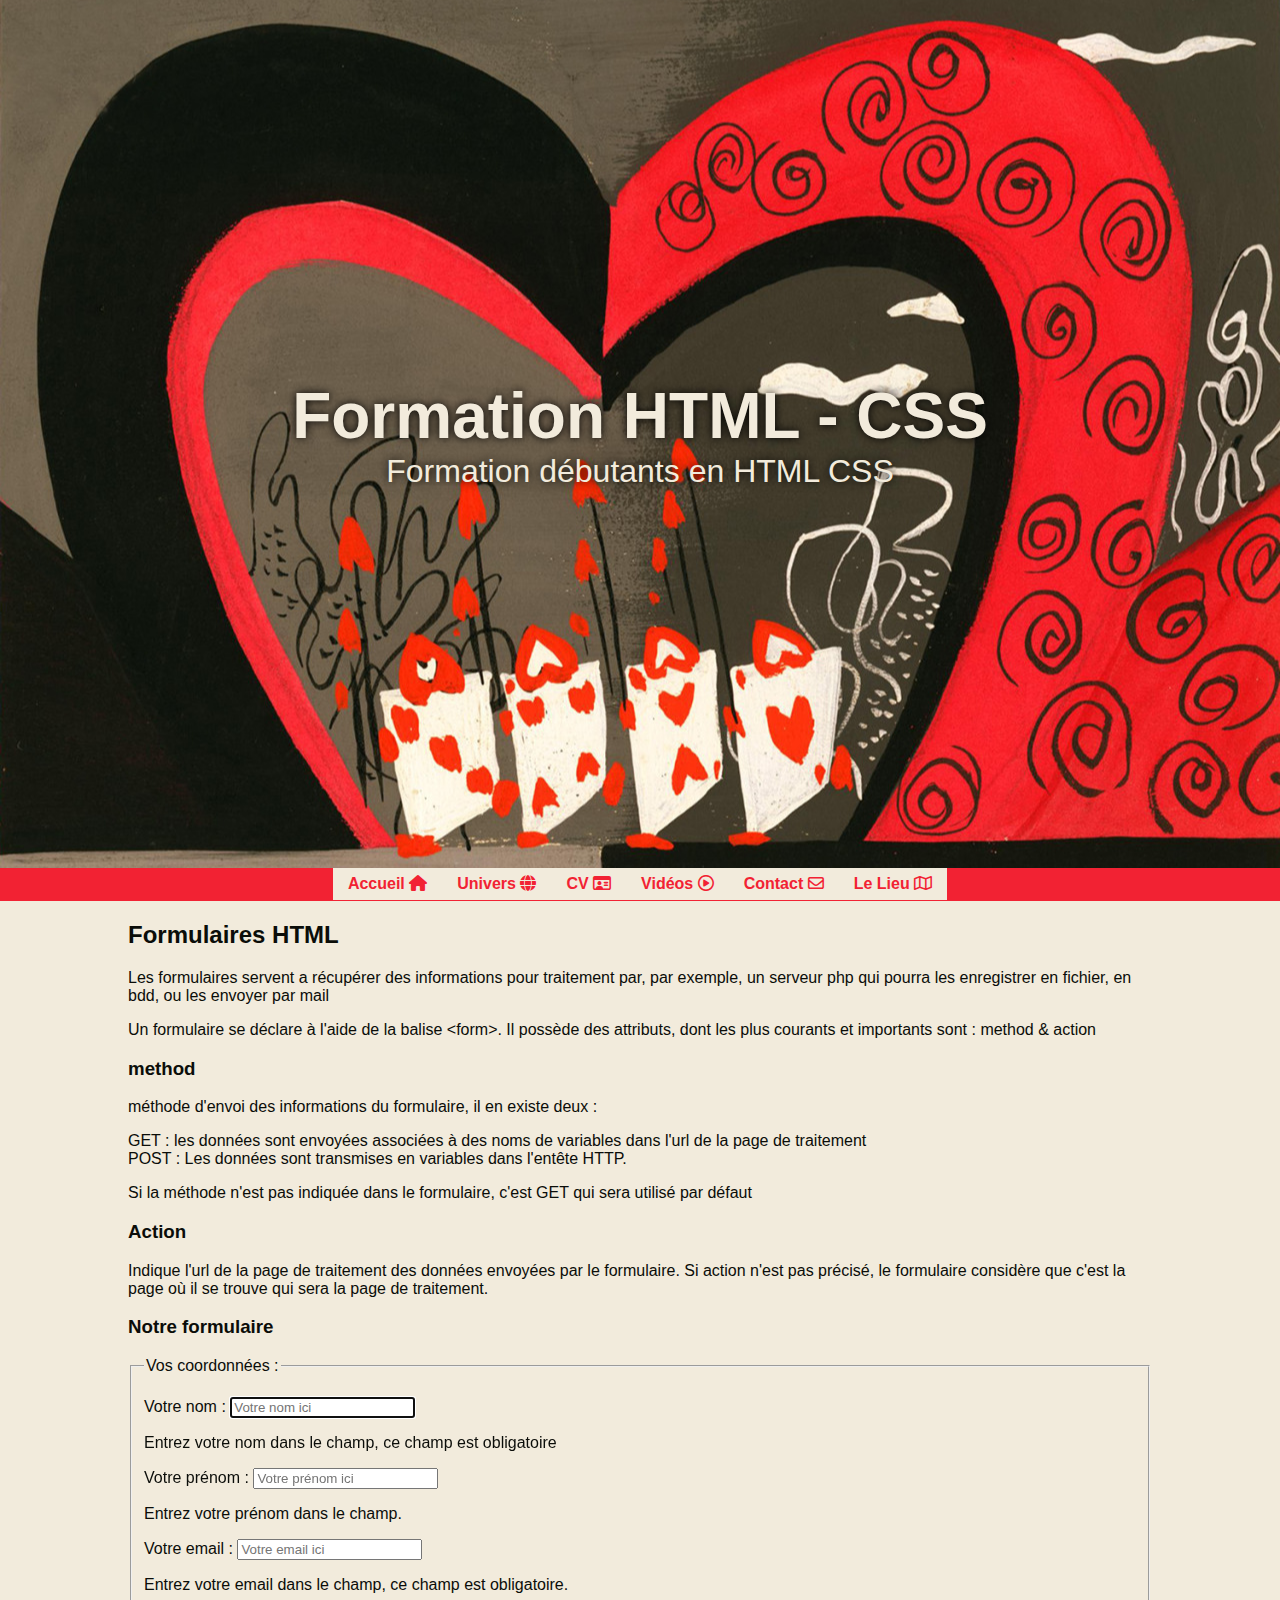
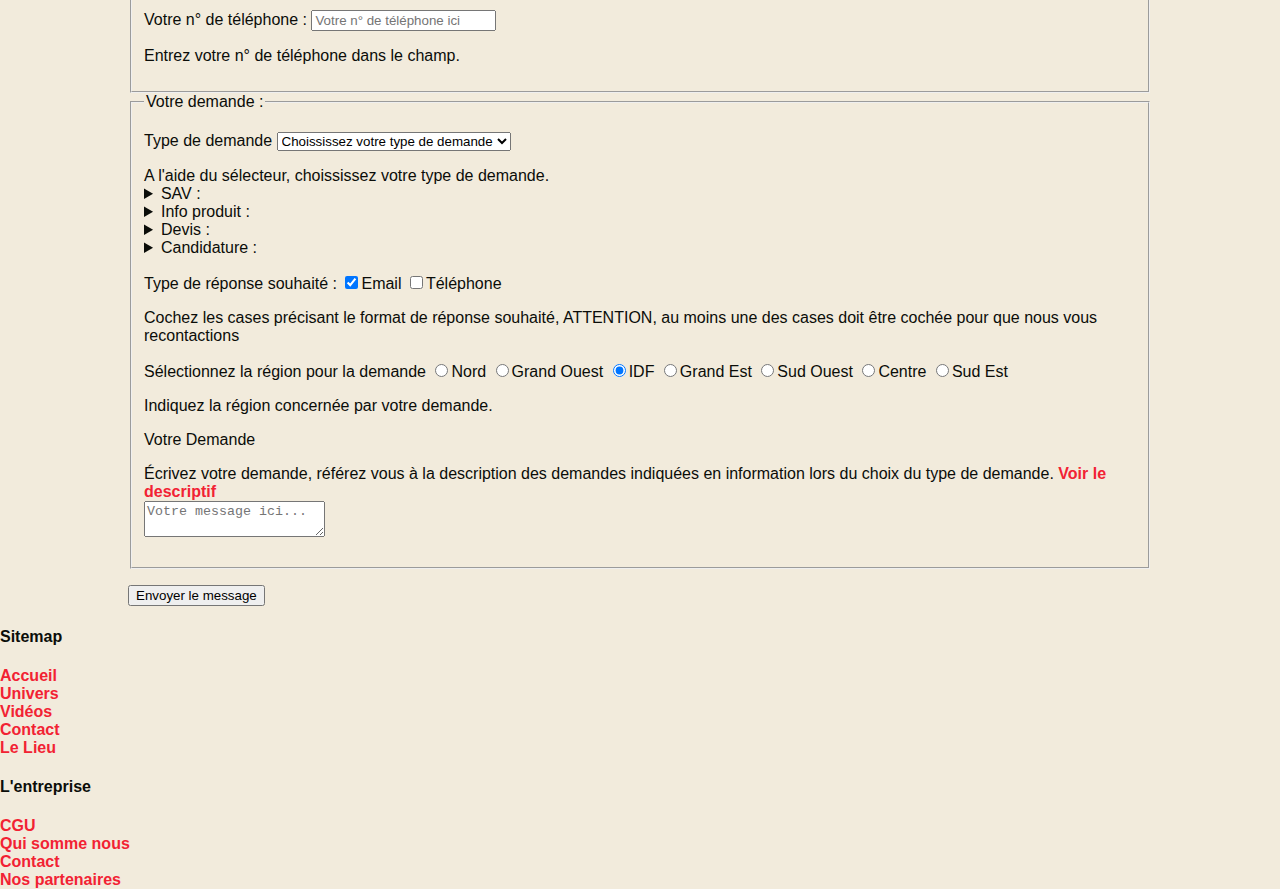
==== contact.html @ 5867495c "formulaire : architecture" ====
<!DOCTYPE html>
<html lang="fr">

<head>
    <meta charset="UTF-8" />
    <meta name="viewport" content="width=device-width, initial-scale=1.0" />
    <meta keywords="formation html css débutant débutants" />
    <title>Formation HTML CSS - introduction</title>
    <!-- commentaire en HTML -->
    <!--
        ici que l'on appelle les ressources vers :
            - fichiers de style .css
            - fichiers de scripts javascript .js
    -->
    <link rel="stylesheet" href="./css/style.css" />
</head>

<body>
    <header>
        <h1>Formation HTML - CSS</h1>
        <small>Formation débutants en HTML CSS</small>
    </header>
    <nav>
        <ul>
            <li>
                <a href="./index.html" target="_self" title="Lien vers la page d'accueil">
                    Accueil <i class="fa-solid fa-house"></i>
                </a>
            </li>
            <li>
                <a href="./univers.html" target="_self" title="Lien vers la description de l'univers">
                    Univers <i class="fa-solid fa-globe"></i>
                </a>
            </li>
            <li>
                <a href="./cv.html" target="_self" title="Lien vers le cv du webmaster">
                    CV <i class="fa-regular fa-id-card"></i>
                </a>
            </li>
            <li>
                <a href="./extrait.html" target="_self" title="Lien vers des extraits vidéos">
                    Vidéos <i class="fa-regular fa-circle-play"></i>
                </a>
            </li>
            <li>
                <a href="./contact.html" target="_self" title="Lien vers le formulaire de contact">
                    Contact <i class="fa-regular fa-envelope"></i>
                </a>
            </li>
            <li>
                <a href="./localisation.html" target="_self" title="Lien vers l'accès du lieu">
                    Le Lieu <i class="fa-regular fa-map"></i>
                </a>
            </li>
        </ul>
    </nav>
    <main>
        <section>
            <article>
                <header>
                    <h2>Formulaires HTML</h2>
                </header>
                <main>
                    <p>
                        Les formulaires servent a récupérer des informations pour traitement par, par exemple,
                        un serveur php qui pourra les enregistrer en fichier, en bdd, ou les envoyer par mail
                    </p>
                    <p>
                        Un formulaire se déclare à l'aide de la balise &lt;form&gt;. Il possède des attributs,
                        dont les plus courants et importants sont : method & action
                    </p>
                    <h3>method</h3>
                    <p>
                        méthode d'envoi des informations du formulaire, il en existe deux :
                    </p>
                    <ul>
                        <li>GET : les données sont envoyées associées à des
                            noms de variables dans l'url de la page de traitement</li>
                        <li>POST : Les données sont transmises en variables dans
                            l'entête HTTP.
                        </li>
                    </ul>
                    <p>
                        Si la méthode n'est pas indiquée dans le formulaire,
                        c'est GET qui sera utilisé par défaut
                    </p>
                    <h3>Action</h3>
                    <p>
                        Indique l'url de la page de traitement des données envoyées par le formulaire.
                        Si action n'est pas précisé, le formulaire considère que c'est la page où il
                        se trouve qui sera la page de traitement.
                    </p>
                    <h3>Notre formulaire</h3>
                    <form method="get" action="">
                        <fieldset>
                            <legend>
                                Vos coordonnées :
                            </legend>
                            <p>
                                <label for="nom">Votre nom : </label> 
                                <input type="text" name="nom" id="nom" placeholder="Votre nom ici" aria-describedby="#nom-aide" required autofocus />
                                <div class="form-help" id="nom-aide">
                                    Entrez votre nom dans le champ, ce champ est obligatoire
                                </div>
                            </p>
                            <p>
                                <label for="prenom">Votre prénom : </label> 
                                <input type="text" name="prenom" id="prenom" placeholder="Votre prénom ici" aria-describedby="#nom-aide" />
                                <div class="form-help" id="prenom-aide">
                                    Entrez votre prénom dans le champ.
                                </div>
                            </p>
                            <p>
                                <label for="email">Votre email : </label> 
                                <input type="email" 
                                    name="email" id="email" 
                                    placeholder="Votre email ici" 
                                    aria-describedby="#email-aide" 
                                    pattern="[a-zA-Z0-9._-]+@[a-zA-Z0-9._-]+.[a-zA-Z.]{2,15}" 
                                    required />
                                <div class="form-help" id="email-aide">
                                    Entrez votre email dans le champ, ce champ est obligatoire.
                                </div>
                            </p>
                            <p>
                                <label for="telephone">Votre n° de téléphone : </label> 
                                <input type="tel" name="telephone" id="telephone" placeholder="Votre n° de téléphone ici" aria-describedby="#telephone-aide" />
                                <div class="form-help" id="telephone-aide">
                                    Entrez votre n° de téléphone dans le champ.
                                </div>
                            </p>
                        </fieldset>
                        <fieldset>
                            <legend>
                                Votre demande :
                            </legend>
                            <p>
                                <label for="type-demande">
                                    Type de demande
                                </label>
                                <select name="type-demande" id="type-demande" aria-describedby="#type-demande-aide">
                                    <option value="">Choississez votre type de demande</option>
                                    <option value="sav">Service Après-vente</option>
                                    <option value="info-produit">Information sur un produit</option>
                                    <option value="devis">Demande de devis</option>
                                    <option value="contact-rh">Candidature</option>
                                </select>
                                <div class="form-help" id="type-demande-aide">
                                    A l'aide du sélecteur, choississez votre type de demande.
                                    <details>
                                        <summary>SAV :</summary>
                                        Indiquez le n° de série du produit, la date d'achat, et le problème rencontré dans le message
                                    </details>
                                    <details>
                                        <summary>Info produit :</summary>
                                        Indiquez le nom du produit, et le type d'information désiré dans le message
                                    </details>
                                    <details>
                                        <summary>Devis :</summary>
                                        Décrivez votre devis (produit, utilisation prévue, détails de conception) dans le message
                                    </details>
                                    <details>
                                        <summary>Candidature :</summary>
                                        Décrivez le poste recherché dans le message
                                    </details>
                                </div>
                            </p>
                            <p>
                                <label>Type de réponse souhaité : </label>
                                <input type="checkbox" value="email" name="reponse-email" aria-describedby="#reponse-aide" checked><label for="reponse-email">Email</label>
                                <input type="checkbox" value="telephone" name="reponse-telephone" aria-describedby="#reponse-aide"><label for="reponse-telephone">Téléphone</label>
                                <div class="form-help" id="reponse-aide">
                                    Cochez les cases précisant le format de réponse souhaité, ATTENTION, au moins une 
                                    des cases doit être cochée pour que nous vous recontactions
                                </div>
                            </p>
                            <p>
                                <label>Sélectionnez la région pour la demande</label>
                                <input type="radio" name="region" aria-describedby="#region-aide" value="Nord" /><label>Nord</label>
                                <input type="radio" name="region" aria-describedby="#region-aide" value="Grand Ouest" /><label>Grand Ouest</label>
                                <input type="radio" name="region" aria-describedby="#region-aide" value="IDF" checked /><label>IDF</label>
                                <input type="radio" name="region" aria-describedby="#region-aide" value="Grand Est" /><label>Grand Est</label>
                                <input type="radio" name="region" aria-describedby="#region-aide" value="Sud Ouest" /><label>Sud Ouest</label>
                                <input type="radio" name="region" aria-describedby="#region-aide" value="Centre" /><label>Centre</label>
                                <input type="radio" name="region" aria-describedby="#region-aide" value="Sud Est" /><label>Sud Est</label>
                                <div class="form-help" id="region-aide">
                                    Indiquez la région concernée par votre demande.
                                </div>
                            </p>
                            <p>
                                <label for="message">Votre Demande</label>
                                <div class="form-help" id="message-aide">
                                    Écrivez votre demande, référez vous à la description des demandes indiquées en information lors du 
                                    choix du type de demande. <a href="#type-demande-aide">Voir le descriptif</a>
                                </div>
                                <textarea name="message" aria-describedby="#message-aide" placeholder="Votre message ici..."></textarea>
                            </p>
                        </fieldset>
                        <p>
                            <button type="submit" name="submitButton" value="Envoyer le message">
                                Envoyer le message
                            </button>
                        </p>
                    </form>
                </main>
            </article>
        </section>
    </main>
    <footer>
        <nav>
            <h4>Sitemap</h4>
            <ul>
                <li>
                    <a href="./index.html" target="_self" title="Lien vers la page d'accueil">
                        Accueil
                    </a>
                </li>
                <li>
                    <a href="./univers.html" target="_self" title="Lien vers la description de l'univers">
                        Univers
                    </a>
                </li>
                <li>
                    <a href="./extrait.html" target="_self" title="Lien vers des extraits vidéos">
                        Vidéos
                    </a>
                </li>
                <li>
                    <a href="./contact.html" target="_self" title="Lien vers le formulaire de contact">
                        Contact
                    </a>
                </li>
                <li>
                    <a href="./localisation.html" target="_self" title="Lien vers l'accès du lieu">
                        Le Lieu
                    </a>
                </li>
            </ul>
        </nav>
        <nav>
            <h4>L'entreprise</h4>
            <ul>
                <li>
                    <a href="#">CGU</a>
                </li>
                <li>
                    <a href="#">Qui somme nous</a>
                </li>
                <li>
                    <a href="#">Contact</a>
                </li>
                <li>
                    <a href="#">Nos partenaires</a>
                </li>
            </ul>
        </nav>
    </footer>
</body>

</html>
---- css/style.css ----
/*
CSS : Cascading Style Sheet ou feuille de style en cascade

pour appliquer un style à un élément de la page, il faut : 
     - déclarer le sélecteur CSS de l'élément
*/
@import url('./all.css');
:root{
    font-family: Arial, Helvetica, sans-serif;
    /*
    il est possible de déclarer des variables en CSS
    */
    --header-background: rgba(139, 0, 0, 1); 
    /*
    # => annonce une couleur rvb codée en héxadécimal 00 ff => 00 = 0, ff = 255 
    en héxa f = 15 => ff
    8b rouge, base dec 139, 00 vert => 0, 00 bleu => 0
    */
    --article-background: rgba(139, 0, 0, 0.5);
    --general-link-colors: #F22233;
    --body-background-color: #F2EBDC; /* la couleur de fond de l'élément body */
    --body-color:#0B0D09; /* la couleur de la police dans body */
}

*, *::before, *::after{
    box-sizing: border-box;
}

/*
dimension les plus vues en web :
px      =>  Pixel
em      =>  cadratin : unité de mesure en print sur les presses
            le cadratin se calcul par rapport à son parent
rem     =>  cadratin racine : se calcul par rapport à la taille racine de police
%       =>  pourcentage, se calcule par rapport à l'élément qui le contient
vw & vh =>  viewport width & viewport height : correspond à la taille 
            d'affichage de la page en largeur et en hauteur
            si affichage en largeur 768px alors 20vw = 153.6 px

si 2em = 32 px, 1em = 16px

*/

/* 
les classes css
*/


/*
les règles css des éléments solo et / ou génériques
*/
h1, ul, body{
    margin: 0;
    /*
    margin-top:
    margin-left:
    margin-bottom:
    margin-right:
    */
}

h1{
    font-size: 4rem;
}

ul{
    list-style-type:none;
    padding-inline-start: 0;
}

a, a:visited{
    color: var(--general-link-colors);
    text-decoration:none;
    font-weight: bold;
    /*
    text-transform: uppercase;
    */
}

img{
    max-width: 100%;
}

/*
le css appliqué aux éléments de l'architecture
*/

body{
    background-color: var(--body-background-color);
    color: var(--body-color);
}

body > header{
    display: flex;
    /*height: 100vh;*/
    height: calc( 100vh - 2rem );
    flex-direction: column;
    justify-content: center;
    align-items: center;
    background-image: url(../images/alice/alice-in-wonderland-queen-s-cards.jpg);
    background-repeat: no-repeat;
    background-size:cover;
    background-position: center center;
}

body > header > h1,
body > header > small{
    color: var(--body-background-color);
    text-shadow: 0 0 10px black;
}

body > header > small{
    font-size: 2rem;
}

body > nav > ul{
    display: flex;
    line-height: 2rem;
    flex-wrap: wrap;
    justify-content: center;
    background-color: var(--general-link-colors);
    border-bottom: 1px solid var(--general-link-colors);
}

body > nav > ul > li{
    /*border: 1px solid #000;*/
}

body > nav > ul > li > a{
    display: block;
    padding-left: 15px;
    padding-right: 15px;
    background-color: var(--body-background-color);
    color: var(--general-link-colors);
}

body > nav > ul > li > a:hover,
body > nav > ul > li > a:focus{
    background-color: var(--general-link-colors);
    color: var(--body-background-color);
}

body > main{
    width: 80%;
    margin-left: auto;
    margin-right: auto;
}

@media print{
    body > header{
        height: unset;
        background: unset;
    }

    body > header > h1,
    body > header > small{
        text-shadow: unset;
        color: black;
    }

    body > nav, audio, video, body > footer{
        display: none;
    }

    img{
        width: 50%;
    }

    
}
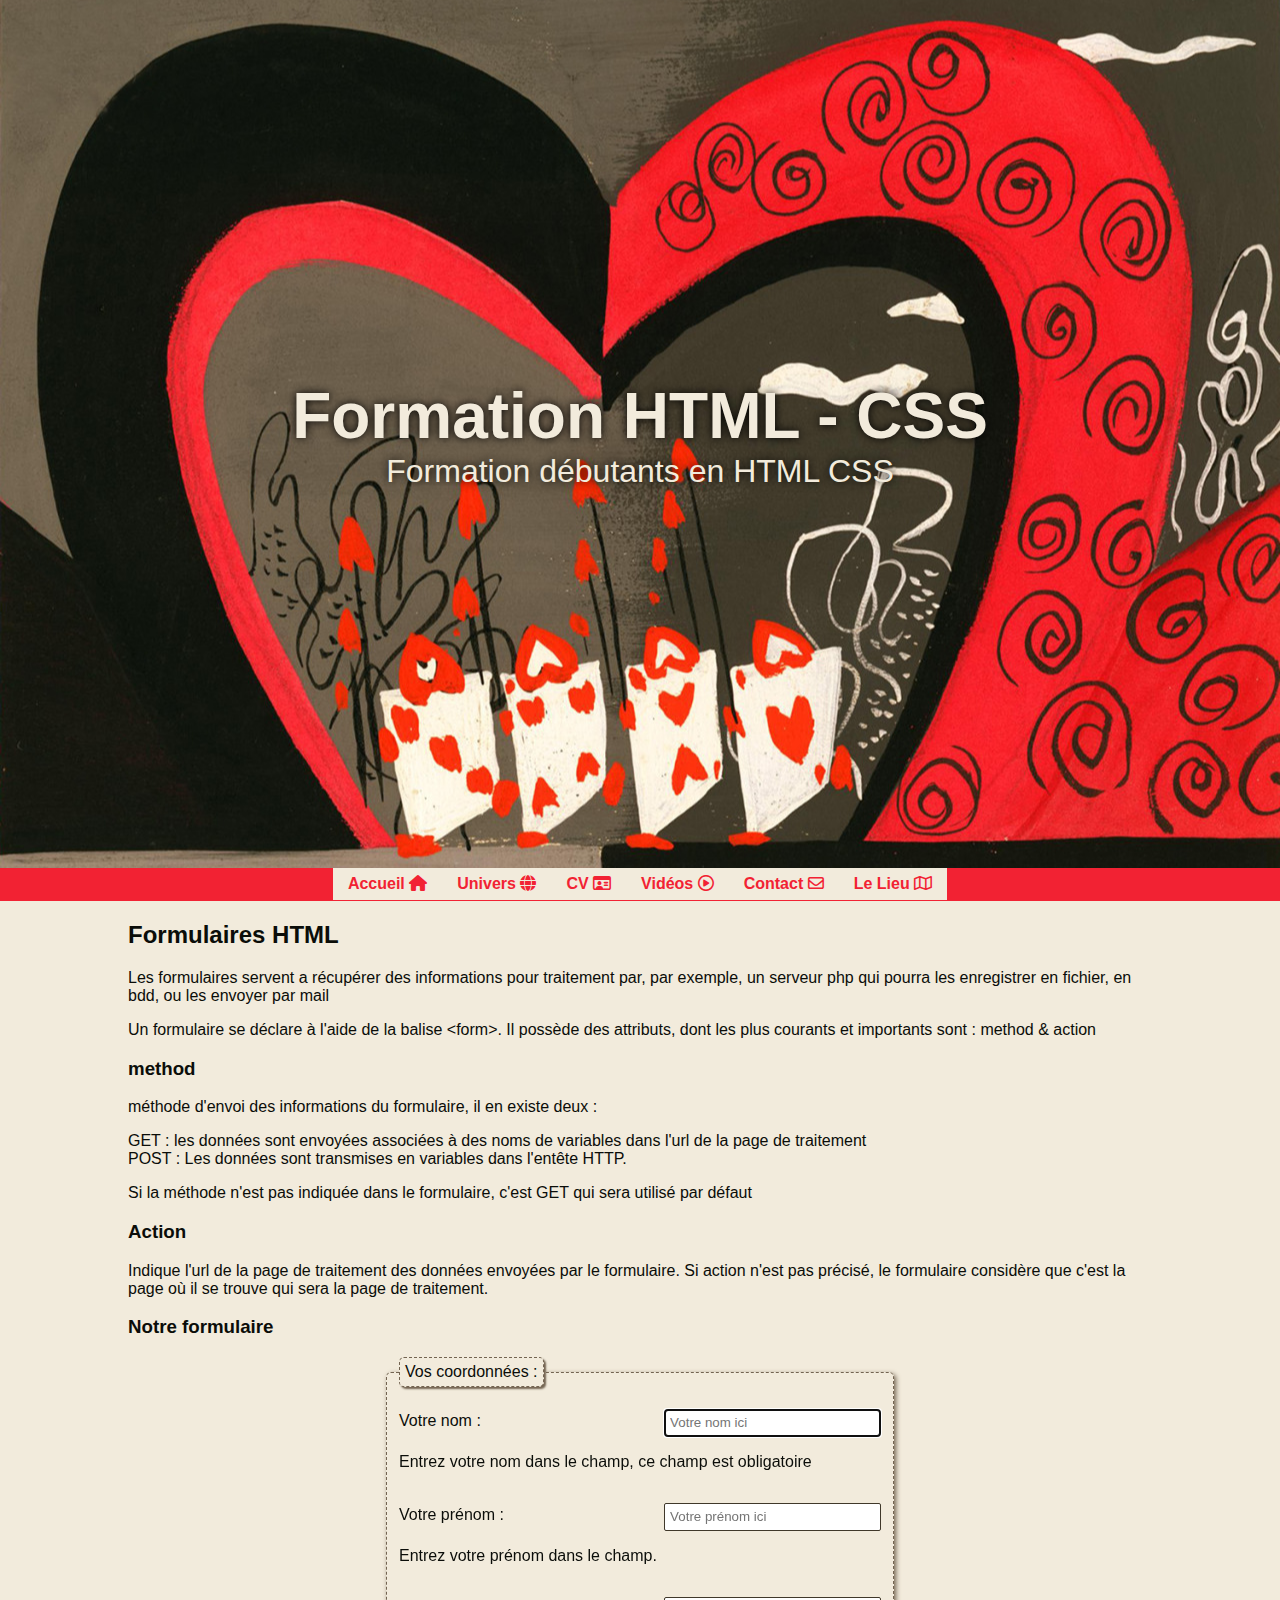
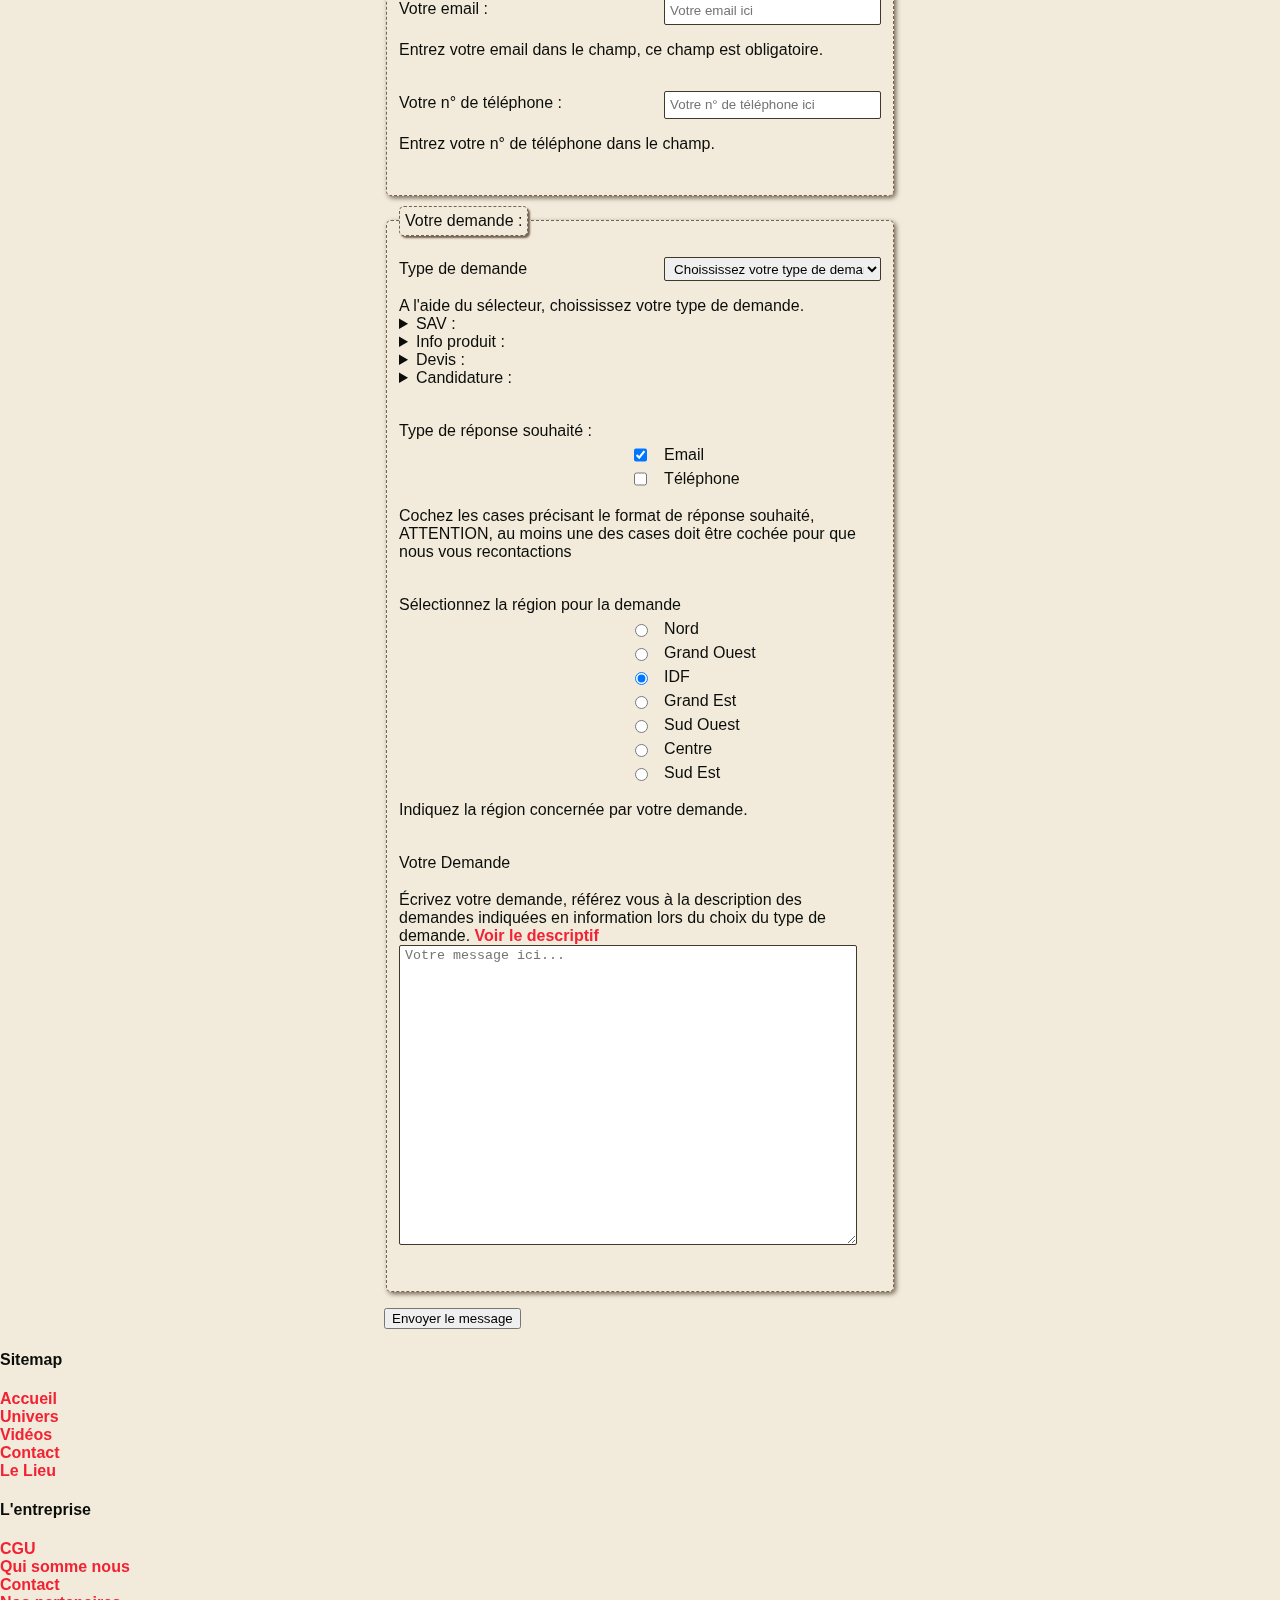
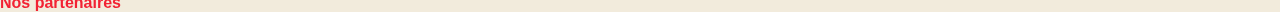
==== commit 3cd184c8: "formulaire : css + ressource web pdf" ====
--- a/contact.html
+++ b/contact.html
@@ -166,8 +166,10 @@
                                 </div>
                             </p>
                             <p>
-                                <label>Type de réponse souhaité : </label>
+                                <label class="radio">Type de réponse souhaité : </label>
+                                <span class="spacer"></span>
                                 <input type="checkbox" value="email" name="reponse-email" aria-describedby="#reponse-aide" checked><label for="reponse-email">Email</label>
+                                <span class="spacer"></span>
                                 <input type="checkbox" value="telephone" name="reponse-telephone" aria-describedby="#reponse-aide"><label for="reponse-telephone">Téléphone</label>
                                 <div class="form-help" id="reponse-aide">
                                     Cochez les cases précisant le format de réponse souhaité, ATTENTION, au moins une 
@@ -175,13 +177,20 @@
                                 </div>
                             </p>
                             <p>
-                                <label>Sélectionnez la région pour la demande</label>
+                                <label class="radio">Sélectionnez la région pour la demande</label>
+                                <span class="spacer"></span>
                                 <input type="radio" name="region" aria-describedby="#region-aide" value="Nord" /><label>Nord</label>
+                                <span class="spacer"></span>
                                 <input type="radio" name="region" aria-describedby="#region-aide" value="Grand Ouest" /><label>Grand Ouest</label>
+                                <span class="spacer"></span>
                                 <input type="radio" name="region" aria-describedby="#region-aide" value="IDF" checked /><label>IDF</label>
+                                <span class="spacer"></span>
                                 <input type="radio" name="region" aria-describedby="#region-aide" value="Grand Est" /><label>Grand Est</label>
+                                <span class="spacer"></span>
                                 <input type="radio" name="region" aria-describedby="#region-aide" value="Sud Ouest" /><label>Sud Ouest</label>
+                                <span class="spacer"></span>
                                 <input type="radio" name="region" aria-describedby="#region-aide" value="Centre" /><label>Centre</label>
+                                <span class="spacer"></span>
                                 <input type="radio" name="region" aria-describedby="#region-aide" value="Sud Est" /><label>Sud Est</label>
                                 <div class="form-help" id="region-aide">
                                     Indiquez la région concernée par votre demande.
--- a/css/style.css
+++ b/css/style.css
@@ -20,6 +20,8 @@
     --general-link-colors: #F22233;
     --body-background-color: #F2EBDC; /* la couleur de fond de l'élément body */
     --body-color:#0B0D09; /* la couleur de la police dans body */
+    --fieldset-border-color: #736451;
+    --input-border-color: #40382A;
 }
 
 *, *::before, *::after{
@@ -122,10 +124,6 @@
     border-bottom: 1px solid var(--general-link-colors);
 }
 
-body > nav > ul > li{
-    /*border: 1px solid #000;*/
-}
-
 body > nav > ul > li > a{
     display: block;
     padding-left: 15px;
@@ -146,6 +144,69 @@
     margin-right: auto;
 }
 
+article form{
+    width: 50%;
+    margin-left: auto;
+    margin-right: auto;
+}
+
+article form fieldset{
+    border: 1px dashed var(--fieldset-border-color);
+    margin-bottom: 10px;
+    border-radius: 5px;
+    box-shadow: 2px 2px 5px var(--fieldset-border-color);
+}
+
+article form legend{
+    border: 1px dashed var(--fieldset-border-color);
+    padding: 5px;
+    border-radius: 5px;
+    background-color: var(--body-background-color);
+    box-shadow: 2px 2px 2px var(--fieldset-border-color);
+}
+
+article form fieldset p{
+    display: flex;
+    flex-wrap: wrap;
+    justify-content: space-between;
+}
+
+article form label,
+article form input[type="text"],
+article form input[type="tel"],
+article form input[type="email"],
+article form select{
+    line-height: 1.5rem;
+    border-radius: 2px;
+    width: 45%;
+}
+
+article form input[type="text"],
+article form input[type="tel"],
+article form input[type="email"],
+article form select,
+form textarea{
+    border:1px solid var(--input-border-color);
+    padding-left: 5px;
+    border-radius: 2px;
+}
+
+form textarea{
+    width: 95%;
+    margin-left: auto;
+    margin-right: auto;
+    height: 300px;
+}
+
+label.radio{
+    width: 100%;
+}
+
+.spacer{
+    width: 45%;
+    height: 1.5rem;
+}
+
 @media print{
     body > header{
         height: unset;
